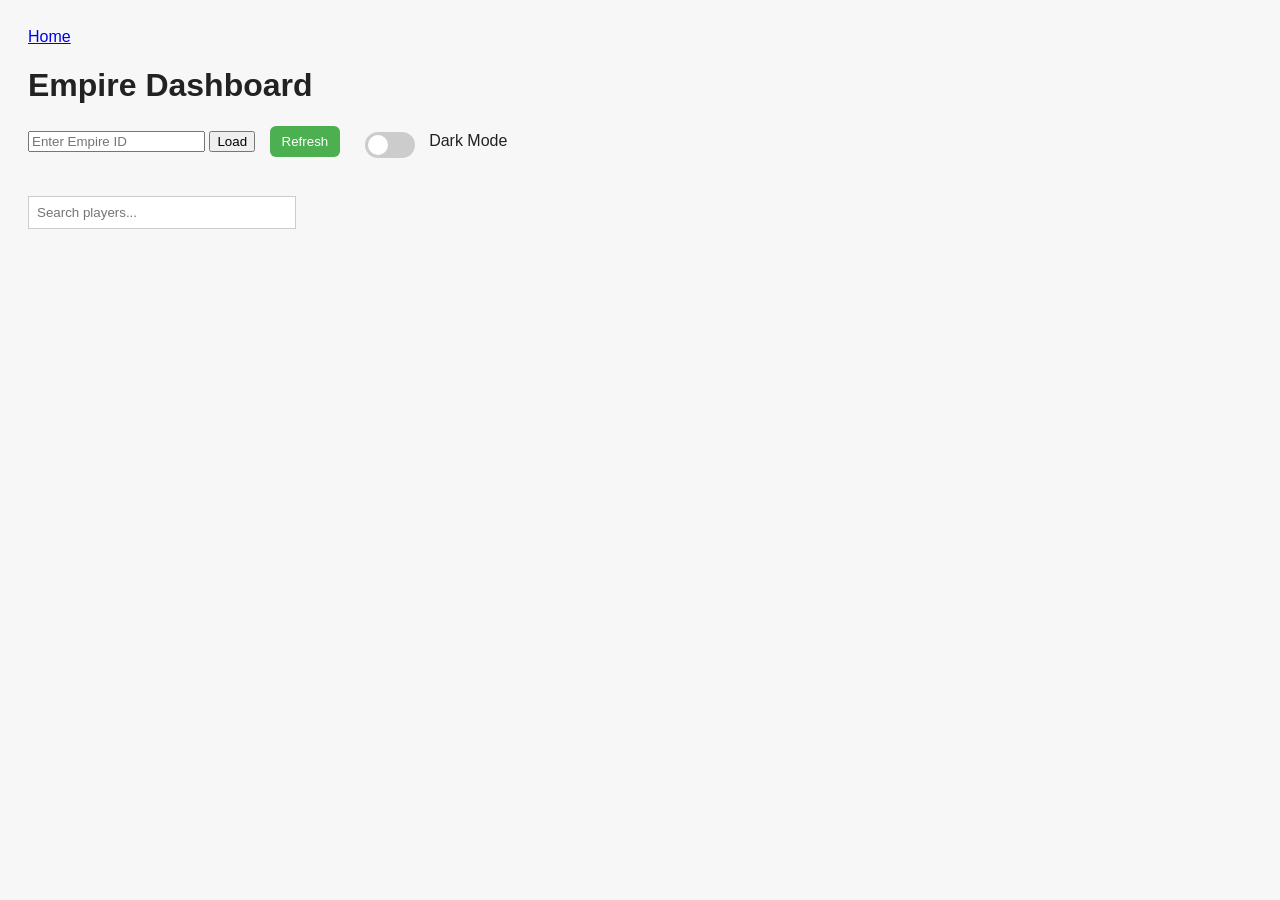
==== index.html @ 9e6bf95a "testing" ====
<!DOCTYPE html>
<html>
<head>
  <title>Empire Dashboard</title>

  <style>
    :root {
      --bg: #f7f7f7;
      --text: #222;
      --card: white;
      --border: #ccc;
      --progress-bg: #ddd;
      --progress-fill: #4caf50;
      --progress-text: #000;

      --btn-bg: #e0e0e0;
      --btn-text: #222;
      --btn-hover: #d5d5d5;
    }

    .dark {
      --bg: #1e1e1e;
      --text: #e0e0e0;
      --card: #2a2a2a;
      --border: #444;
      --progress-bg: #333;
      --progress-fill: #76ff76;
      --progress-text: #fff;

      --btn-bg: #3a3a3a;
      --btn-text: #eee;
      --btn-hover: #4a4a4a;
    }

    body {
      font-family: Arial;
      padding: 20px;
      background: var(--bg);
      color: var(--text);
      transition: 0.3s;
    }

    .player {
      background: var(--card);
      padding: 20px;
      margin-bottom: 20px;
      border-radius: 10px;
      border: 1px solid var(--border);
    }

    .header {
      display: flex;
      align-items: center;
      justify-content: space-between;
      user-select: none;
    }

    .expand-btn {
      background: var(--btn-bg);
      color: var(--btn-text);
      border: 1px solid var(--border);
      border-radius: 20px;
      padding: 6px 14px;
      cursor: pointer;
      margin-right: 12px;
      font-size: 14px;
      transition: background 0.2s;
    }

    .expand-btn:hover {
      background: var(--btn-hover);
    }

    .expand-btn span {
      display: inline-block;
      transition: transform 0.2s ease;
    }

    .expanded .expand-btn span {
      transform: rotate(90deg);
    }

    .skills {
      display: none;
      margin-top: 15px;
    }

    table {
      width: 100%;
      border-collapse: collapse;
      table-layout: fixed;
    }

    th, td {
      padding: 8px;
      border-bottom: 1px solid var(--border);
      overflow: visible !important;
      position: relative;
      white-space: nowrap;
      text-overflow: ellipsis;
    }

    th {
      background: var(--border);
      cursor: pointer;
      position: relative;
      user-select: none;
    }

    thead th {
      position: sticky;
      top: 0;
      z-index: 5;
    }

    .sort-arrow {
      margin-left: 6px;
      font-size: 12px;
      opacity: 0.7;
    }

    .resize-handle {
      position: absolute;
      right: 0;
      top: 0;
      width: 10px;
      height: 100%;
      cursor: col-resize;
      background: rgba(0,0,0,0.15);
      transition: background 0.2s;
    }

    .dark .resize-handle {
      background: rgba(255,255,255,0.2);
    }

    .resize-handle:hover {
      background: #2196f3;
    }

    .progress {
      width: 100%;
      height: 16px;
      background: var(--progress-bg);
      border-radius: 6px;
      border: 1px solid var(--border);
      overflow: hidden;
      position: relative;
    }

    .progress-bar {
      height: 100%;
      background: var(--progress-fill);
      display: block;
      min-width: 1px;
      transition: width 0.4s ease;
    }

    .progress-text {
      position: absolute;
      top: 0;
      left: 50%;
      transform: translateX(-50%);
      font-size: 11px;
      font-weight: bold;
      color: var(--progress-text);
      pointer-events: none;
      line-height: 16px;
    }

    .tooltip {
      position: relative;
      display: inline-block;
      width: 100%;
      overflow: visible;
    }

    .tooltip .tooltiptext {
      visibility: hidden;
      width: 240px;
      background-color: var(--card);
      color: var(--text);
      text-align: left;
      border-radius: 6px;
      border: 1px solid var(--border);
      padding: 10px;
      position: absolute;
      z-index: 9999;
      bottom: 140%;
      left: 50%;
      transform: translateX(-50%);
      opacity: 0;
      transition: opacity 0.3s;
      font-size: 12px;
      box-shadow: 0 2px 5px rgba(0,0,0,0.3);
      white-space: normal;
    }

    .tooltip:hover .tooltiptext {
      visibility: visible;
      opacity: 1;
    }

    #searchBox {
      padding: 8px;
      width: 250px;
      margin: 20px 0;
      background: var(--card);
      color: var(--text);
      border: 1px solid var(--border);
    }

    .switch {
      position: relative;
      display: inline-block;
      width: 50px;
      height: 26px;
      margin-left: 20px;
    }

    .switch input {
      opacity: 0;
      width: 0;
      height: 0;
    }

    .slider {
      position: absolute;
      cursor: pointer;
      top: 0; left: 0; right: 0; bottom: 0;
      background-color: #ccc;
      transition: .4s;
      border-radius: 26px;
    }

    .slider:before {
      position: absolute;
      content: "";
      height: 20px;
      width: 20px;
      left: 3px;
      bottom: 3px;
      background-color: white;
      transition: .4s;
      border-radius: 50%;
    }

    .switch input:checked + .slider {
      background-color: #4caf50;
    }

    .switch input:checked + .slider:before {
      transform: translateX(24px);
    }

    #refreshBtn {
      margin-left: 10px;
      padding: 8px 12px;
      background: #4caf50;
      color: white;
      border: none;
      border-radius: 6px;
      cursor: pointer;
    }

    #refreshBtn:hover {
      background: #43a047;
    }
  </style>
</head>

<body>
  <div>
    <a href="/"> Home </a>
  </div>
  <h1>Empire Dashboard</h1>

  <input id="empireId" placeholder="Enter Empire ID">
  <button onclick="loadMembers()">Load</button>
  <button id="refreshBtn" onclick="refreshData()">Refresh</button>

  <label class="switch">
    <input type="checkbox" onchange="toggleDarkMode()">
    <span class="slider"></span>
  </label>
  <span style="margin-left:10px;">Dark Mode</span>

  <br><br>

  <input id="searchBox" placeholder="Search players..." oninput="filterPlayers()">

  <div id="output"></div>

  <script>
    let loadedPlayers = [];
    let sortState = {};
    let expandedPlayers = new Set();

    async function loadMembers() {
      const id = document.getElementById("empireId").value.trim();
      if (!id) return alert("Enter an empire ID");

      const res = await fetch(`/api/empires?id=${encodeURIComponent(id)}`);
      const data = await res.json();

      loadedPlayers = data;
      expandedPlayers = new Set();
      renderPlayers(data);
    }

    async function refreshData() {
      if (!document.getElementById("empireId").value.trim()) return;
      await loadMembers();
    }

    function sortSkills(skills, key) {
      if (!sortState[key]) sortState[key] = "asc";
      else if (sortState[key] === "asc") sortState[key] = "desc";
      else sortState[key] = null;

      if (!sortState[key]) return skills;

      return [...skills].sort((a, b) => {
        if (sortState[key] === "asc") return a[key] > b[key] ? 1 : -1;
        return a[key] < b[key] ? 1 : -1;
      });
    }

    function renderPlayers(players) {
      const container = document.getElementById("output");
      container.innerHTML = "";

      players.forEach(player => {
        const div = document.createElement("div");
        div.className = "player";

        let sortedSkills = [...player.experience];

        let rows = sortedSkills.map(skill => {
          const percent = (skill.progress * 100).toFixed(1);
          const needed = skill.next_level_xp ? (skill.next_level_xp - skill.quantity) : 0;

          return `
          <tr>
            <td>${skill.icon} ${skill.skill_name}</td>
            <td>${skill.quantity.toLocaleString()}</td>
            <td>${skill.level}</td>
            <td>
              <div class="tooltip">
                <div class="progress">
                  <div class="progress-bar" style="width:${percent}%"></div>
                  <div class="progress-text">${percent}%</div>
                </div>
                <div class="tooltiptext">
                  <strong>Level ${skill.level} → ${skill.level + 1}</strong><br>
                  XP: ${skill.quantity.toLocaleString()} / ${skill.next_level_xp?.toLocaleString() ?? "MAX"}<br>
                  Needed: ${needed.toLocaleString()} XP<br>
                  Progress: ${percent}%
                </div>
              </div>
            </td>
          </tr>`;
        }).join("");

        const isExpanded = expandedPlayers.has(String(player.id));

        div.innerHTML = `
          <div class="header ${isExpanded ? "expanded" : ""}">
            <button class="expand-btn" onclick="toggleSkills('${player.id}', this)">
              <span>${isExpanded ? "▼" : "►"}</span>
            </button>

            <h2 style="margin:0; flex-grow:1;">${player.name}</h2>

            <div>
              <strong>Total XP:</strong> ${player.totalXP.toLocaleString()} |
              <strong>Total Levels:</strong> ${player.totalLevels}
            </div>
          </div>

          <div id="skills-${player.id}" class="skills" style="display:${isExpanded ? "block" : "none"};">
            <table>
              <thead>
                <tr>
                  <th onclick="sortColumn(event, '${player.id}', 'skill_name')">
                    Skill <span class="sort-arrow" id="arrow-${player.id}-skill_name"></span>
                    <div class="resize-handle"></div>
                  </th>
                  <th onclick="sortColumn(event, '${player.id}', 'quantity')">
                    XP <span class="sort-arrow" id="arrow-${player.id}-quantity"></span>
                    <div class="resize-handle"></div>
                  </th>
                  <th onclick="sortColumn(event, '${player.id}', 'level')">
                    Level <span class="sort-arrow" id="arrow-${player.id}-level"></span>
                    <div class="resize-handle"></div>
                  </th>
                  <th>
                    Progress
                    <div class="resize-handle"></div>
                  </th>
                </tr>
              </thead>
              <tbody id="tbody-${player.id}">${rows}</tbody>
            </table>
          </div>
        `;

        container.appendChild(div);
      });

      enableColumnResizing();
    }

    function toggleSkills(id, btn) {
      const el = document.getElementById(`skills-${id}`);
      const expanded = el.style.display === "block";
      const key = String(id);

      if (expanded) {
        el.style.display = "none";
        expandedPlayers.delete(key);
      } else {
        el.style.display = "block";
        expandedPlayers.add(key);
      }

      btn.parentElement.classList.toggle("expanded", !expanded);
      btn.querySelector("span").textContent = expanded ? "►" : "▼";
    }

    function sortColumn(event, playerId, key) {
      event.stopPropagation();

      const player = loadedPlayers.find(p => String(p.id) === String(playerId));
      if (!player) return;

      player.experience = sortSkills(player.experience, key);

      const tbody = document.getElementById(`tbody-${playerId}`);
      if (!tbody) return;

      const rows = player.experience.map(skill => {
        const percent = (skill.progress * 100).toFixed(1);
        const needed = skill.next_level_xp ? (skill.next_level_xp - skill.quantity) : 0;

        return `
          <tr>
            <td>${skill.icon} ${skill.skill_name}</td>
            <td>${skill.quantity.toLocaleString()}</td>
            <td>${skill.level}</td>
            <td>
              <div class="tooltip">
                <div class="progress">
                  <div class="progress-bar" style="width:${percent}%"></div>
                  <div class="progress-text">${percent}%</div>
                </div>
                <div class="tooltiptext">
                  <strong>Level ${skill.level} → ${skill.level + 1}</strong><br>
                  XP: ${skill.quantity.toLocaleString()} / ${skill.next_level_xp?.toLocaleString() ?? "MAX"}<br>
                  Needed: ${needed.toLocaleString()} XP<br>
                  Progress: ${percent}%
                </div>
              </div>
            </td>
          </tr>`;
      }).join("");

      tbody.innerHTML = rows;

      // Clear all arrows for this player
      ["skill_name", "quantity", "level"].forEach(col => {
        const arrow = document.getElementById(`arrow-${playerId}-${col}`);
        if (arrow) arrow.textContent = "";
      });

      // Set arrow for the sorted column
      const arrow = document.getElementById(`arrow-${playerId}-${key}`);
      if (arrow) {
        if (sortState[key] === "asc") arrow.textContent = "▲";
        else if (sortState[key] === "desc") arrow.textContent = "▼";
        else arrow.textContent = "";
      }
    }

    function filterPlayers() {
      const q = document.getElementById("searchBox").value.toLowerCase();
      const filtered = loadedPlayers.filter(p => p.name.toLowerCase().includes(q));
      renderPlayers(filtered);
    }

    function toggleDarkMode() {
      document.body.classList.toggle("dark");
    }

    function enableColumnResizing() {
      document.querySelectorAll(".resize-handle").forEach(handle => {
        handle.addEventListener("mousedown", e => {
          const th = e.target.parentElement;
          const startX = e.pageX;
          const startWidth = th.offsetWidth;

          document.onmousemove = function (e) {
            th.style.width = (startWidth + (e.pageX - startX)) + "px";
          };

          document.onmouseup = function () {
            document.onmousemove = null;
            document.onmouseup = null;
          };
        });
      });
    }
  </script>

</body>
</html>
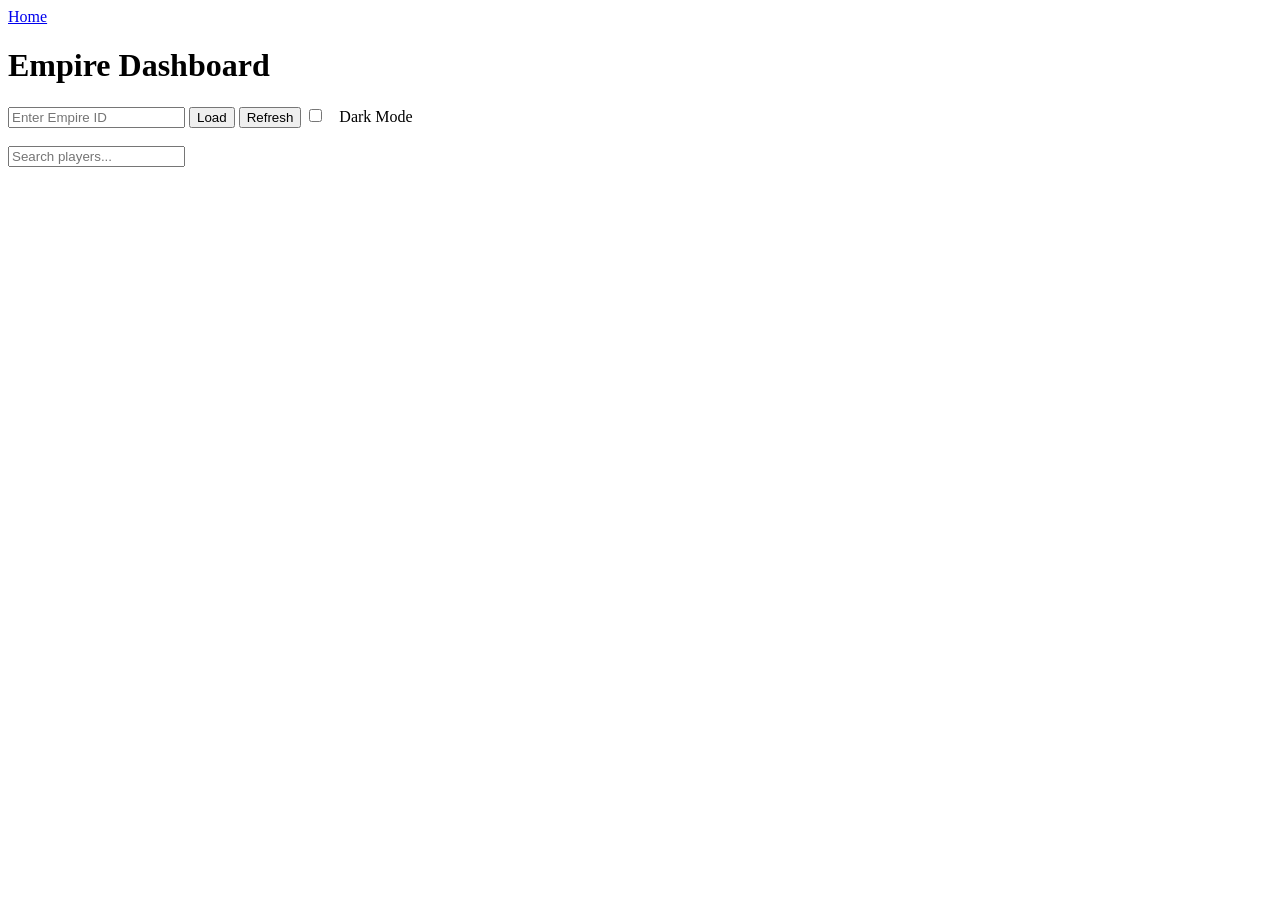
==== commit f8c10947: "removed css from html file" ====
--- a/index.html
+++ b/index.html
@@ -1,272 +1,10 @@
 <!DOCTYPE html>
 <html>
+
 <head>
   <title>Empire Dashboard</title>
 
-  <style>
-    :root {
-      --bg: #f7f7f7;
-      --text: #222;
-      --card: white;
-      --border: #ccc;
-      --progress-bg: #ddd;
-      --progress-fill: #4caf50;
-      --progress-text: #000;
-
-      --btn-bg: #e0e0e0;
-      --btn-text: #222;
-      --btn-hover: #d5d5d5;
-    }
-
-    .dark {
-      --bg: #1e1e1e;
-      --text: #e0e0e0;
-      --card: #2a2a2a;
-      --border: #444;
-      --progress-bg: #333;
-      --progress-fill: #76ff76;
-      --progress-text: #fff;
-
-      --btn-bg: #3a3a3a;
-      --btn-text: #eee;
-      --btn-hover: #4a4a4a;
-    }
-
-    body {
-      font-family: Arial;
-      padding: 20px;
-      background: var(--bg);
-      color: var(--text);
-      transition: 0.3s;
-    }
-
-    .player {
-      background: var(--card);
-      padding: 20px;
-      margin-bottom: 20px;
-      border-radius: 10px;
-      border: 1px solid var(--border);
-    }
-
-    .header {
-      display: flex;
-      align-items: center;
-      justify-content: space-between;
-      user-select: none;
-    }
-
-    .expand-btn {
-      background: var(--btn-bg);
-      color: var(--btn-text);
-      border: 1px solid var(--border);
-      border-radius: 20px;
-      padding: 6px 14px;
-      cursor: pointer;
-      margin-right: 12px;
-      font-size: 14px;
-      transition: background 0.2s;
-    }
-
-    .expand-btn:hover {
-      background: var(--btn-hover);
-    }
-
-    .expand-btn span {
-      display: inline-block;
-      transition: transform 0.2s ease;
-    }
-
-    .expanded .expand-btn span {
-      transform: rotate(90deg);
-    }
-
-    .skills {
-      display: none;
-      margin-top: 15px;
-    }
-
-    table {
-      width: 100%;
-      border-collapse: collapse;
-      table-layout: fixed;
-    }
-
-    th, td {
-      padding: 8px;
-      border-bottom: 1px solid var(--border);
-      overflow: visible !important;
-      position: relative;
-      white-space: nowrap;
-      text-overflow: ellipsis;
-    }
-
-    th {
-      background: var(--border);
-      cursor: pointer;
-      position: relative;
-      user-select: none;
-    }
-
-    thead th {
-      position: sticky;
-      top: 0;
-      z-index: 5;
-    }
-
-    .sort-arrow {
-      margin-left: 6px;
-      font-size: 12px;
-      opacity: 0.7;
-    }
-
-    .resize-handle {
-      position: absolute;
-      right: 0;
-      top: 0;
-      width: 10px;
-      height: 100%;
-      cursor: col-resize;
-      background: rgba(0,0,0,0.15);
-      transition: background 0.2s;
-    }
-
-    .dark .resize-handle {
-      background: rgba(255,255,255,0.2);
-    }
-
-    .resize-handle:hover {
-      background: #2196f3;
-    }
-
-    .progress {
-      width: 100%;
-      height: 16px;
-      background: var(--progress-bg);
-      border-radius: 6px;
-      border: 1px solid var(--border);
-      overflow: hidden;
-      position: relative;
-    }
-
-    .progress-bar {
-      height: 100%;
-      background: var(--progress-fill);
-      display: block;
-      min-width: 1px;
-      transition: width 0.4s ease;
-    }
-
-    .progress-text {
-      position: absolute;
-      top: 0;
-      left: 50%;
-      transform: translateX(-50%);
-      font-size: 11px;
-      font-weight: bold;
-      color: var(--progress-text);
-      pointer-events: none;
-      line-height: 16px;
-    }
-
-    .tooltip {
-      position: relative;
-      display: inline-block;
-      width: 100%;
-      overflow: visible;
-    }
-
-    .tooltip .tooltiptext {
-      visibility: hidden;
-      width: 240px;
-      background-color: var(--card);
-      color: var(--text);
-      text-align: left;
-      border-radius: 6px;
-      border: 1px solid var(--border);
-      padding: 10px;
-      position: absolute;
-      z-index: 9999;
-      bottom: 140%;
-      left: 50%;
-      transform: translateX(-50%);
-      opacity: 0;
-      transition: opacity 0.3s;
-      font-size: 12px;
-      box-shadow: 0 2px 5px rgba(0,0,0,0.3);
-      white-space: normal;
-    }
-
-    .tooltip:hover .tooltiptext {
-      visibility: visible;
-      opacity: 1;
-    }
-
-    #searchBox {
-      padding: 8px;
-      width: 250px;
-      margin: 20px 0;
-      background: var(--card);
-      color: var(--text);
-      border: 1px solid var(--border);
-    }
-
-    .switch {
-      position: relative;
-      display: inline-block;
-      width: 50px;
-      height: 26px;
-      margin-left: 20px;
-    }
-
-    .switch input {
-      opacity: 0;
-      width: 0;
-      height: 0;
-    }
-
-    .slider {
-      position: absolute;
-      cursor: pointer;
-      top: 0; left: 0; right: 0; bottom: 0;
-      background-color: #ccc;
-      transition: .4s;
-      border-radius: 26px;
-    }
-
-    .slider:before {
-      position: absolute;
-      content: "";
-      height: 20px;
-      width: 20px;
-      left: 3px;
-      bottom: 3px;
-      background-color: white;
-      transition: .4s;
-      border-radius: 50%;
-    }
-
-    .switch input:checked + .slider {
-      background-color: #4caf50;
-    }
-
-    .switch input:checked + .slider:before {
-      transform: translateX(24px);
-    }
-
-    #refreshBtn {
-      margin-left: 10px;
-      padding: 8px 12px;
-      background: #4caf50;
-      color: white;
-      border: none;
-      border-radius: 6px;
-      cursor: pointer;
-    }
-
-    #refreshBtn:hover {
-      background: #43a047;
-    }
-  </style>
+  <style src="style.css"></style>
 </head>
 
 <body>
@@ -289,228 +27,15 @@
 
   <input id="searchBox" placeholder="Search players..." oninput="filterPlayers()">
 
+  <br><br>
+
+  <div id="empireName"></div>
+
   <div id="output"></div>
 
-  <script>
-    let loadedPlayers = [];
-    let sortState = {};
-    let expandedPlayers = new Set();
-
-    async function loadMembers() {
-      const id = document.getElementById("empireId").value.trim();
-      if (!id) return alert("Enter an empire ID");
-
-      const res = await fetch(`/api/empires?id=${encodeURIComponent(id)}`);
-      const data = await res.json();
-
-      loadedPlayers = data;
-      expandedPlayers = new Set();
-      renderPlayers(data);
-    }
-
-    async function refreshData() {
-      if (!document.getElementById("empireId").value.trim()) return;
-      await loadMembers();
-    }
-
-    function sortSkills(skills, key) {
-      if (!sortState[key]) sortState[key] = "asc";
-      else if (sortState[key] === "asc") sortState[key] = "desc";
-      else sortState[key] = null;
-
-      if (!sortState[key]) return skills;
-
-      return [...skills].sort((a, b) => {
-        if (sortState[key] === "asc") return a[key] > b[key] ? 1 : -1;
-        return a[key] < b[key] ? 1 : -1;
-      });
-    }
-
-    function renderPlayers(players) {
-      const container = document.getElementById("output");
-      container.innerHTML = "";
-
-      players.forEach(player => {
-        const div = document.createElement("div");
-        div.className = "player";
-
-        let sortedSkills = [...player.experience];
-
-        let rows = sortedSkills.map(skill => {
-          const percent = (skill.progress * 100).toFixed(1);
-          const needed = skill.next_level_xp ? (skill.next_level_xp - skill.quantity) : 0;
-
-          return `
-          <tr>
-            <td>${skill.icon} ${skill.skill_name}</td>
-            <td>${skill.quantity.toLocaleString()}</td>
-            <td>${skill.level}</td>
-            <td>
-              <div class="tooltip">
-                <div class="progress">
-                  <div class="progress-bar" style="width:${percent}%"></div>
-                  <div class="progress-text">${percent}%</div>
-                </div>
-                <div class="tooltiptext">
-                  <strong>Level ${skill.level} → ${skill.level + 1}</strong><br>
-                  XP: ${skill.quantity.toLocaleString()} / ${skill.next_level_xp?.toLocaleString() ?? "MAX"}<br>
-                  Needed: ${needed.toLocaleString()} XP<br>
-                  Progress: ${percent}%
-                </div>
-              </div>
-            </td>
-          </tr>`;
-        }).join("");
-
-        const isExpanded = expandedPlayers.has(String(player.id));
-
-        div.innerHTML = `
-          <div class="header ${isExpanded ? "expanded" : ""}">
-            <button class="expand-btn" onclick="toggleSkills('${player.id}', this)">
-              <span>${isExpanded ? "▼" : "►"}</span>
-            </button>
-
-            <h2 style="margin:0; flex-grow:1;">${player.name}</h2>
-
-            <div>
-              <strong>Total XP:</strong> ${player.totalXP.toLocaleString()} |
-              <strong>Total Levels:</strong> ${player.totalLevels}
-            </div>
-          </div>
-
-          <div id="skills-${player.id}" class="skills" style="display:${isExpanded ? "block" : "none"};">
-            <table>
-              <thead>
-                <tr>
-                  <th onclick="sortColumn(event, '${player.id}', 'skill_name')">
-                    Skill <span class="sort-arrow" id="arrow-${player.id}-skill_name"></span>
-                    <div class="resize-handle"></div>
-                  </th>
-                  <th onclick="sortColumn(event, '${player.id}', 'quantity')">
-                    XP <span class="sort-arrow" id="arrow-${player.id}-quantity"></span>
-                    <div class="resize-handle"></div>
-                  </th>
-                  <th onclick="sortColumn(event, '${player.id}', 'level')">
-                    Level <span class="sort-arrow" id="arrow-${player.id}-level"></span>
-                    <div class="resize-handle"></div>
-                  </th>
-                  <th>
-                    Progress
-                    <div class="resize-handle"></div>
-                  </th>
-                </tr>
-              </thead>
-              <tbody id="tbody-${player.id}">${rows}</tbody>
-            </table>
-          </div>
-        `;
-
-        container.appendChild(div);
-      });
-
-      enableColumnResizing();
-    }
-
-    function toggleSkills(id, btn) {
-      const el = document.getElementById(`skills-${id}`);
-      const expanded = el.style.display === "block";
-      const key = String(id);
-
-      if (expanded) {
-        el.style.display = "none";
-        expandedPlayers.delete(key);
-      } else {
-        el.style.display = "block";
-        expandedPlayers.add(key);
-      }
-
-      btn.parentElement.classList.toggle("expanded", !expanded);
-      btn.querySelector("span").textContent = expanded ? "►" : "▼";
-    }
-
-    function sortColumn(event, playerId, key) {
-      event.stopPropagation();
-
-      const player = loadedPlayers.find(p => String(p.id) === String(playerId));
-      if (!player) return;
-
-      player.experience = sortSkills(player.experience, key);
-
-      const tbody = document.getElementById(`tbody-${playerId}`);
-      if (!tbody) return;
-
-      const rows = player.experience.map(skill => {
-        const percent = (skill.progress * 100).toFixed(1);
-        const needed = skill.next_level_xp ? (skill.next_level_xp - skill.quantity) : 0;
-
-        return `
-          <tr>
-            <td>${skill.icon} ${skill.skill_name}</td>
-            <td>${skill.quantity.toLocaleString()}</td>
-            <td>${skill.level}</td>
-            <td>
-              <div class="tooltip">
-                <div class="progress">
-                  <div class="progress-bar" style="width:${percent}%"></div>
-                  <div class="progress-text">${percent}%</div>
-                </div>
-                <div class="tooltiptext">
-                  <strong>Level ${skill.level} → ${skill.level + 1}</strong><br>
-                  XP: ${skill.quantity.toLocaleString()} / ${skill.next_level_xp?.toLocaleString() ?? "MAX"}<br>
-                  Needed: ${needed.toLocaleString()} XP<br>
-                  Progress: ${percent}%
-                </div>
-              </div>
-            </td>
-          </tr>`;
-      }).join("");
-
-      tbody.innerHTML = rows;
-
-      // Clear all arrows for this player
-      ["skill_name", "quantity", "level"].forEach(col => {
-        const arrow = document.getElementById(`arrow-${playerId}-${col}`);
-        if (arrow) arrow.textContent = "";
-      });
-
-      // Set arrow for the sorted column
-      const arrow = document.getElementById(`arrow-${playerId}-${key}`);
-      if (arrow) {
-        if (sortState[key] === "asc") arrow.textContent = "▲";
-        else if (sortState[key] === "desc") arrow.textContent = "▼";
-        else arrow.textContent = "";
-      }
-    }
-
-    function filterPlayers() {
-      const q = document.getElementById("searchBox").value.toLowerCase();
-      const filtered = loadedPlayers.filter(p => p.name.toLowerCase().includes(q));
-      renderPlayers(filtered);
-    }
-
-    function toggleDarkMode() {
-      document.body.classList.toggle("dark");
-    }
-
-    function enableColumnResizing() {
-      document.querySelectorAll(".resize-handle").forEach(handle => {
-        handle.addEventListener("mousedown", e => {
-          const th = e.target.parentElement;
-          const startX = e.pageX;
-          const startWidth = th.offsetWidth;
-
-          document.onmousemove = function (e) {
-            th.style.width = (startWidth + (e.pageX - startX)) + "px";
-          };
-
-          document.onmouseup = function () {
-            document.onmousemove = null;
-            document.onmouseup = null;
-          };
-        });
-      });
-    }
+  <script src="app.js">
   </script>
 
 </body>
-</html>
+
+</html>
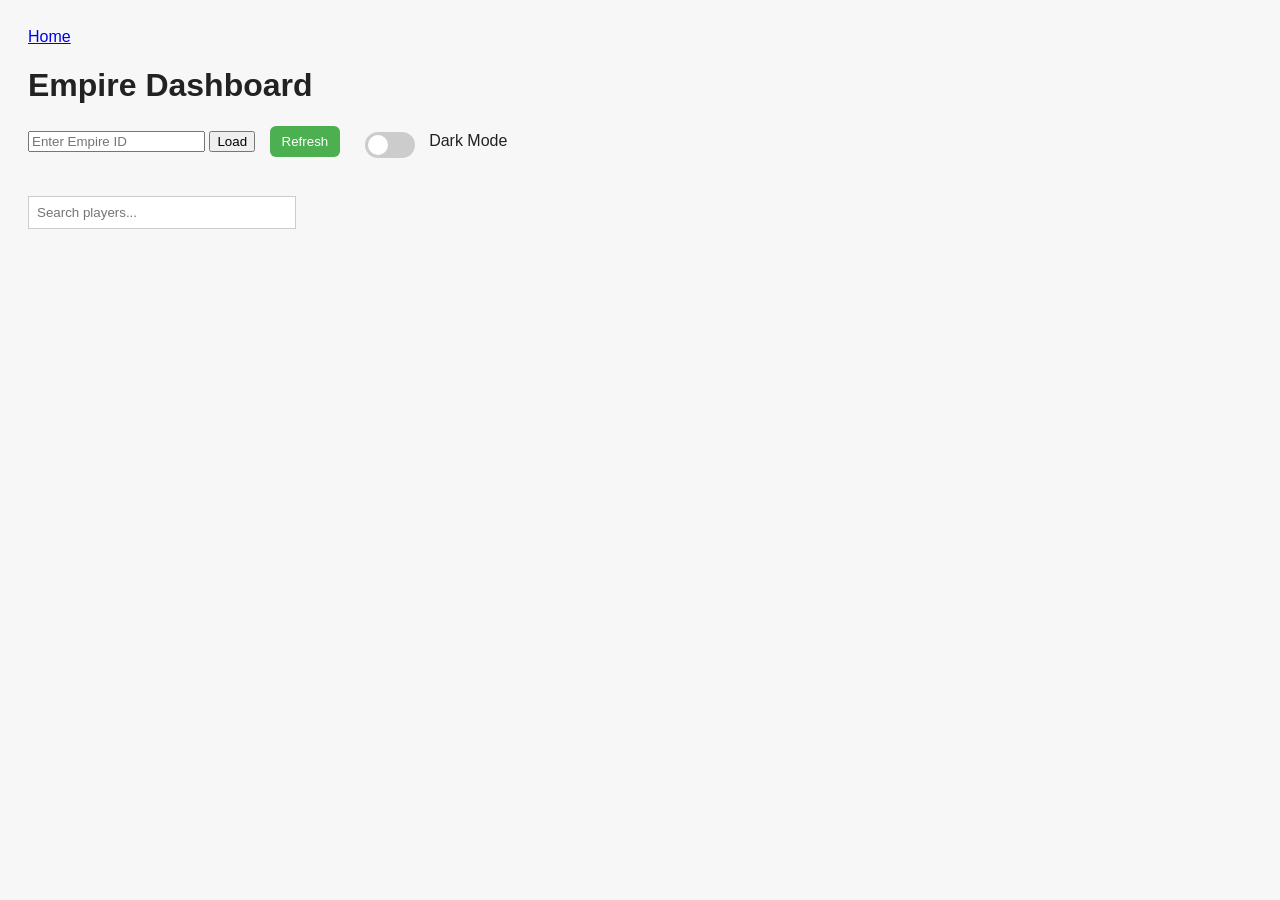
==== commit ae67358d: "Amended" ====
--- a/index.html
+++ b/index.html
@@ -4,7 +4,7 @@
 <head>
   <title>Empire Dashboard</title>
 
-  <style src="style.css"></style>
+  <link rel="stylesheet" href="default.css">
 </head>
 
 <body>
--- a/default.css
+++ b/default.css
@@ -0,0 +1,262 @@
+:root {
+      --bg: #f7f7f7;
+      --text: #222;
+      --card: white;
+      --border: #ccc;
+      --progress-bg: #ddd;
+      --progress-fill: #4caf50;
+      --progress-text: #000;
+
+      --btn-bg: #e0e0e0;
+      --btn-text: #222;
+      --btn-hover: #d5d5d5;
+    }
+
+    .dark {
+      --bg: #1e1e1e;
+      --text: #e0e0e0;
+      --card: #2a2a2a;
+      --border: #444;
+      --progress-bg: #333;
+      --progress-fill: #76ff76;
+      --progress-text: #fff;
+
+      --btn-bg: #3a3a3a;
+      --btn-text: #eee;
+      --btn-hover: #4a4a4a;
+    }
+
+    body {
+      font-family: Arial;
+      padding: 20px;
+      background: var(--bg);
+      color: var(--text);
+      transition: 0.3s;
+    }
+
+    .player {
+      background: var(--card);
+      padding: 20px;
+      margin-bottom: 20px;
+      border-radius: 10px;
+      border: 1px solid var(--border);
+    }
+
+    .header {
+      display: flex;
+      align-items: center;
+      justify-content: space-between;
+      user-select: none;
+    }
+
+    .expand-btn {
+      background: var(--btn-bg);
+      color: var(--btn-text);
+      border: 1px solid var(--border);
+      border-radius: 20px;
+      padding: 6px 14px;
+      cursor: pointer;
+      margin-right: 12px;
+      font-size: 14px;
+      transition: background 0.2s;
+    }
+
+    .expand-btn:hover {
+      background: var(--btn-hover);
+    }
+
+    .expand-btn span {
+      display: inline-block;
+      transition: transform 0.2s ease;
+    }
+
+    .expanded .expand-btn span {
+      transform: rotate(90deg);
+    }
+
+    .skills {
+      display: none;
+      margin-top: 15px;
+    }
+
+    table {
+      width: 100%;
+      border-collapse: collapse;
+      table-layout: fixed;
+    }
+
+    th, td {
+      padding: 8px;
+      border-bottom: 1px solid var(--border);
+      overflow: visible !important;
+      position: relative;
+      white-space: nowrap;
+      text-overflow: ellipsis;
+    }
+
+    th {
+      background: var(--border);
+      cursor: pointer;
+      position: relative;
+      user-select: none;
+    }
+
+    thead th {
+      position: sticky;
+      top: 0;
+      z-index: 5;
+    }
+
+    .sort-arrow {
+      margin-left: 6px;
+      font-size: 12px;
+      opacity: 0.7;
+    }
+
+    .resize-handle {
+      position: absolute;
+      right: 0;
+      top: 0;
+      width: 10px;
+      height: 100%;
+      cursor: col-resize;
+      background: rgba(0,0,0,0.15);
+      transition: background 0.2s;
+    }
+
+    .dark .resize-handle {
+      background: rgba(255,255,255,0.2);
+    }
+
+    .resize-handle:hover {
+      background: #2196f3;
+    }
+
+    .progress {
+      width: 100%;
+      height: 16px;
+      background: var(--progress-bg);
+      border-radius: 6px;
+      border: 1px solid var(--border);
+      overflow: hidden;
+      position: relative;
+    }
+
+    .progress-bar {
+      height: 100%;
+      background: var(--progress-fill);
+      display: block;
+      min-width: 1px;
+      transition: width 0.4s ease;
+    }
+
+    .progress-text {
+      position: absolute;
+      top: 0;
+      left: 50%;
+      transform: translateX(-50%);
+      font-size: 11px;
+      font-weight: bold;
+      color: var(--progress-text);
+      pointer-events: none;
+      line-height: 16px;
+    }
+
+    .tooltip {
+      position: relative;
+      display: inline-block;
+      width: 100%;
+      overflow: visible;
+    }
+
+    .tooltip .tooltiptext {
+      visibility: hidden;
+      width: 240px;
+      background-color: var(--card);
+      color: var(--text);
+      text-align: left;
+      border-radius: 6px;
+      border: 1px solid var(--border);
+      padding: 10px;
+      position: absolute;
+      z-index: 9999;
+      bottom: 140%;
+      left: 50%;
+      transform: translateX(-50%);
+      opacity: 0;
+      transition: opacity 0.3s;
+      font-size: 12px;
+      box-shadow: 0 2px 5px rgba(0,0,0,0.3);
+      white-space: normal;
+    }
+
+    .tooltip:hover .tooltiptext {
+      visibility: visible;
+      opacity: 1;
+    }
+
+    #searchBox {
+      padding: 8px;
+      width: 250px;
+      margin: 20px 0;
+      background: var(--card);
+      color: var(--text);
+      border: 1px solid var(--border);
+    }
+
+    .switch {
+      position: relative;
+      display: inline-block;
+      width: 50px;
+      height: 26px;
+      margin-left: 20px;
+    }
+
+    .switch input {
+      opacity: 0;
+      width: 0;
+      height: 0;
+    }
+
+    .slider {
+      position: absolute;
+      cursor: pointer;
+      top: 0; left: 0; right: 0; bottom: 0;
+      background-color: #ccc;
+      transition: .4s;
+      border-radius: 26px;
+    }
+
+    .slider:before {
+      position: absolute;
+      content: "";
+      height: 20px;
+      width: 20px;
+      left: 3px;
+      bottom: 3px;
+      background-color: white;
+      transition: .4s;
+      border-radius: 50%;
+    }
+
+    .switch input:checked + .slider {
+      background-color: #4caf50;
+    }
+
+    .switch input:checked + .slider:before {
+      transform: translateX(24px);
+    }
+
+    #refreshBtn {
+      margin-left: 10px;
+      padding: 8px 12px;
+      background: #4caf50;
+      color: white;
+      border: none;
+      border-radius: 6px;
+      cursor: pointer;
+    }
+
+    #refreshBtn:hover {
+      background: #43a047;
+    }
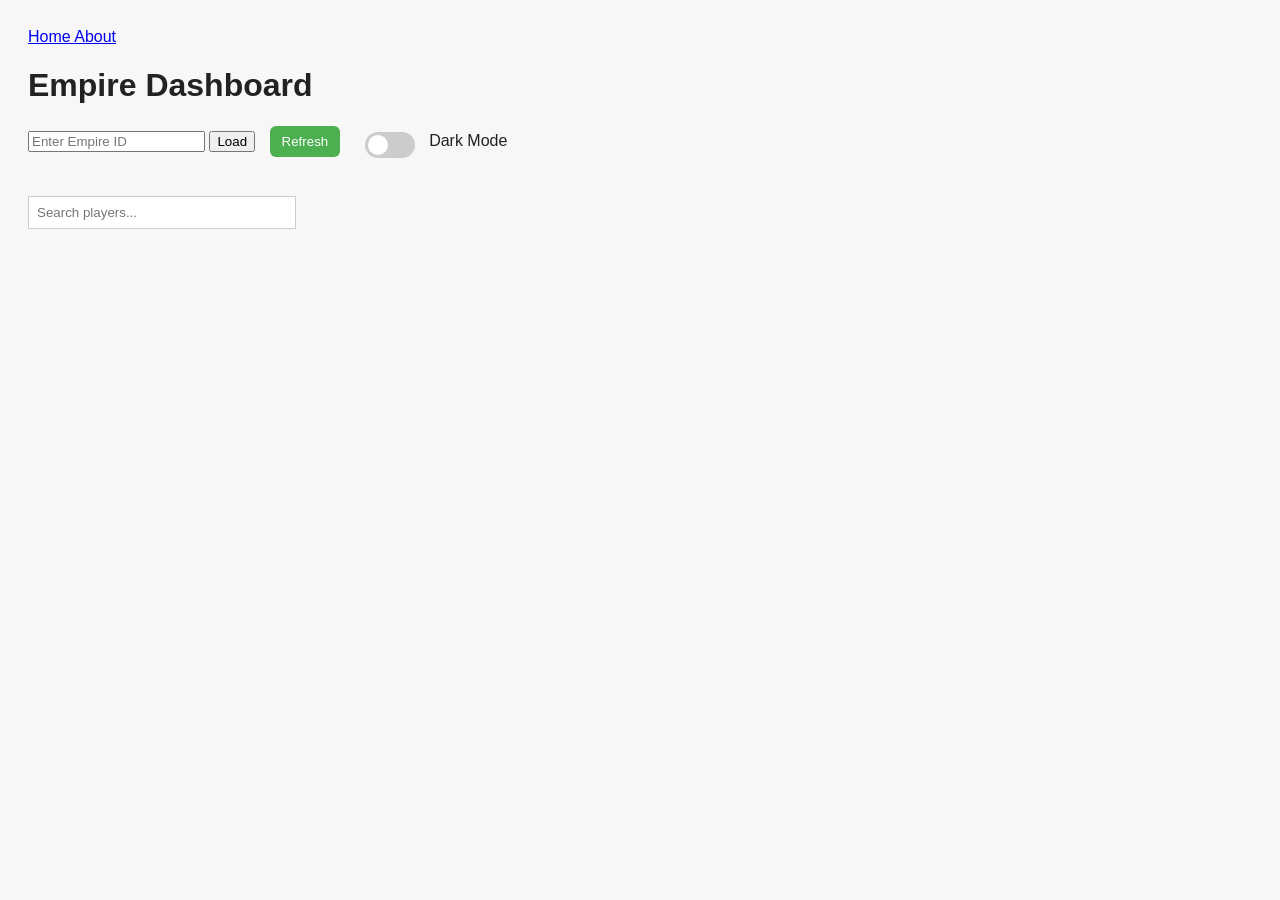
==== commit 29fcc325: "Cleanup" ====
--- a/index.html
+++ b/index.html
@@ -10,6 +10,7 @@
 <body>
   <div>
     <a href="/"> Home </a>
+    <a href="/quests"> About </a>
   </div>
   <h1>Empire Dashboard</h1>
 
@@ -33,7 +34,7 @@
 
   <div id="output"></div>
 
-  <script src="app.js">
+  <script src="scripts/dashboardApp.js">
   </script>
 
 </body>
